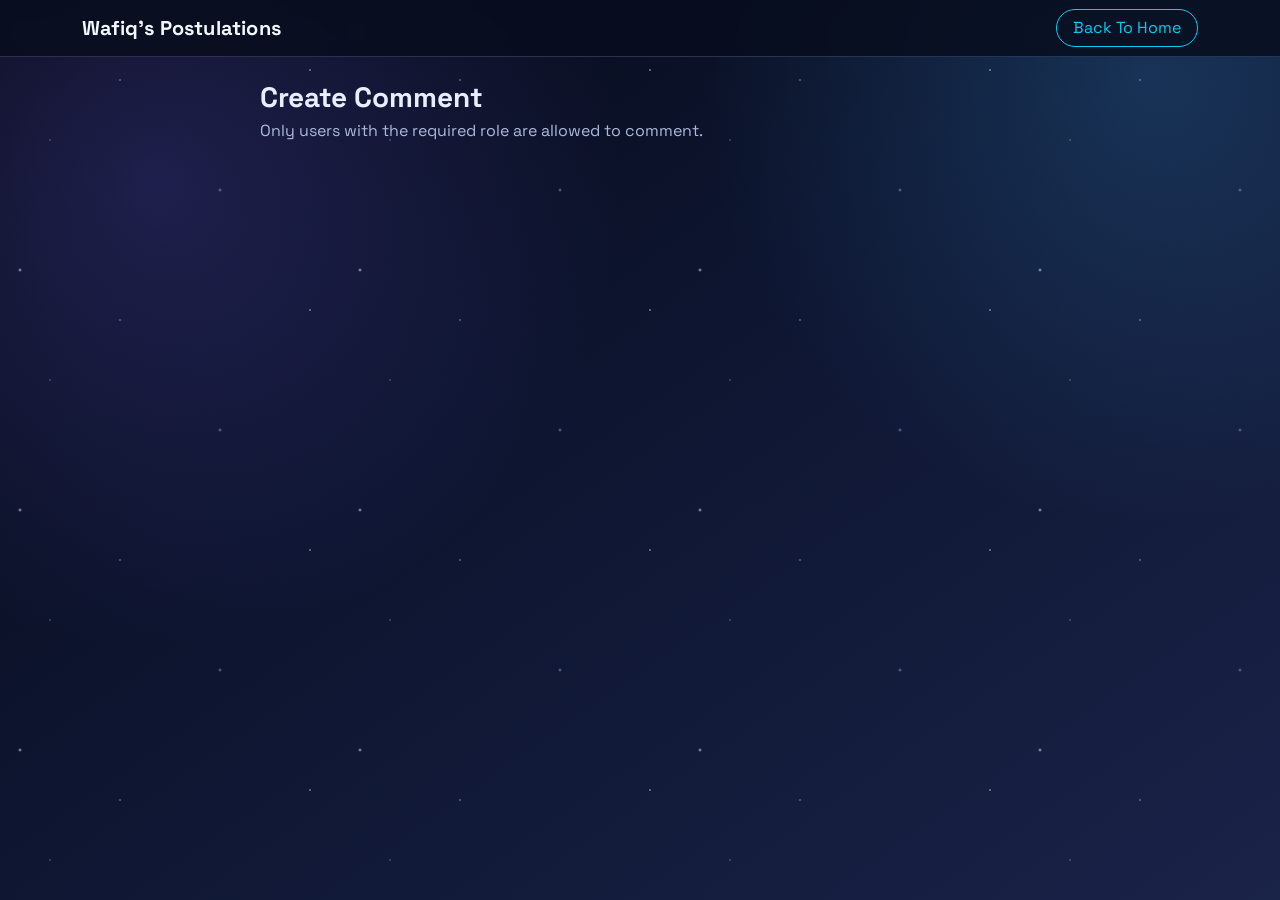
==== create-comment.html @ 69588b05 "Hi" ====
<!DOCTYPE html>
<html lang="en">

<head>
    <meta charset="UTF-8">
    <meta name="viewport" content="width=device-width, initial-scale=1.0">
    <title>Create Comment | Wafiq's Blog</title>
    <link rel="preconnect" href="https://fonts.googleapis.com">
    <link rel="preconnect" href="https://fonts.gstatic.com" crossorigin>
    <link href="https://fonts.googleapis.com/css2?family=Space+Grotesk:wght@400;500;700&display=swap" rel="stylesheet">
    <link href="https://cdn.jsdelivr.net/npm/bootstrap@5.3.3/dist/css/bootstrap.min.css" rel="stylesheet"
        integrity="sha384-QWTKZyjpPEjISv5WaRU9OFeRpok6YctnYmDr5pNlyT2bRjXh0JMhjY6hW+ALEwIH" crossorigin="anonymous">
    <link rel="stylesheet" href="css/styles.css">
</head>

<body>
    <div class="space-stars" aria-hidden="true"></div>

    <nav class="navbar navbar-expand-lg border-bottom sticky-top cosmic-nav">
        <div class="container">
            <a class="navbar-brand fw-bold" href="index.html">Wafiq's Postulations</a>
            <a class="btn btn-outline-info rounded-pill px-3 ms-auto" href="index.html">Back To Home</a>
        </div>
    </nav>

    <main class="container py-4 position-relative">
        <div class="compose-shell">
            <header class="mb-4">
                <h1 class="h3 fw-bold mb-1">Create Comment</h1>
                <p class="feed-subtitle mb-0">Only users with the required role are allowed to comment.</p>
            </header>

            <section class="compose-card p-3 p-md-4 reveal-on-load">
                <form id="create-comment-form" novalidate>
                    <div class="mb-3">
                        <label class="compose-label" for="comment-user-id">User ID</label>
                        <input id="comment-user-id" class="compose-input" type="number" min="1" placeholder="Enter your user ID"
                            required>
                        <small class="feed-subtitle">Temporary auth placeholder until login session wiring is
                            added.</small>
                    </div>

                    <div class="mb-3">
                        <label class="compose-label" for="comment-post-id">Post ID</label>
                        <input id="comment-post-id" class="compose-input" type="number" min="1" placeholder="Enter the post ID"
                            required>
                    </div>

                    <div class="mb-3">
                        <label class="compose-label" for="comment-content">Comment</label>
                        <textarea id="comment-content" class="compose-textarea" maxlength="1000"
                            placeholder="Write your comment here..." required></textarea>
                    </div>

                    <div class="d-flex flex-wrap align-items-center gap-3">
                        <button class="btn btn-info rounded-pill px-4 fw-semibold" type="submit">Post Comment</button>
                        <div id="comment-status" class="compose-status" aria-live="polite"></div>
                    </div>
                </form>
            </section>
        </div>
    </main>

    <script src="https://cdn.jsdelivr.net/npm/bootstrap@5.3.3/dist/js/bootstrap.bundle.min.js"
        integrity="sha384-YvpcrYf0tY3lHB60NNkmXc5s9fDVZLESaAA55NDzOxhy9GkcIdslK1eN7N6jIeHz"
        crossorigin="anonymous"></script>
    <script src="js/create-comment.js"></script>
</body>

</html>
---- css/styles.css ----
:root {
	--cosmic-bg-1: #060913;
	--cosmic-bg-2: #0d1530;
	--cosmic-bg-3: #1a2348;
	--cosmic-panel: rgba(13, 20, 44, 0.72);
	--cosmic-border: rgba(150, 183, 255, 0.22);
	--cosmic-text: #e9eeff;
	--cosmic-muted: #acb9de;
	--cosmic-glow: rgba(111, 220, 255, 0.38);
}

* {
	box-sizing: border-box;
}

body {
	margin: 0;
	min-height: 100vh;
	font-family: "Space Grotesk", "Segoe UI", Tahoma, Geneva, Verdana, sans-serif;
	color: var(--cosmic-text);
	background:
		radial-gradient(circle at 12% 20%, rgba(109, 95, 242, 0.22), transparent 35%),
		radial-gradient(circle at 90% 8%, rgba(67, 183, 255, 0.18), transparent 32%),
		linear-gradient(145deg, var(--cosmic-bg-1) 0%, var(--cosmic-bg-2) 45%, var(--cosmic-bg-3) 100%);
	position: relative;
	overflow-x: hidden;
}

.space-stars {
	position: fixed;
	inset: 0;
	pointer-events: none;
	background-image:
		radial-gradient(2px 2px at 20px 30px, rgba(255, 255, 255, 0.85), transparent),
		radial-gradient(1.5px 1.5px at 120px 80px, rgba(165, 215, 255, 0.8), transparent),
		radial-gradient(1px 1px at 50px 140px, rgba(255, 255, 255, 0.75), transparent),
		radial-gradient(2px 2px at 220px 190px, rgba(142, 180, 255, 0.8), transparent),
		radial-gradient(1.5px 1.5px at 310px 70px, rgba(255, 255, 255, 0.8), transparent);
	background-size: 340px 240px;
	animation: twinkle 8s ease-in-out infinite;
	z-index: 0;
	opacity: 0.8;
}

.cosmic-nav {
	background: rgba(8, 13, 30, 0.85);
	backdrop-filter: blur(8px);
	border-color: var(--cosmic-border) !important;
	position: relative;
	z-index: 2;
}

.navbar-brand {
	color: #f4f8ff;
	letter-spacing: 0.2px;
}

.navbar-brand:hover,
.navbar-brand:focus {
	color: #dbe8ff;
}

.dropdown-menu {
	background: rgba(14, 24, 52, 0.95);
	border: 1px solid var(--cosmic-border);
}

.dropdown-item {
	color: #deebff;
}

.dropdown-item:hover,
.dropdown-item:focus {
	background: rgba(77, 142, 255, 0.2);
	color: #ffffff;
}

.dropdown-divider {
	border-color: var(--cosmic-border);
}

.feed-shell {
	max-width: 760px;
	margin: 0 auto;
	position: relative;
	z-index: 1;
}

.feed-subtitle,
.text-secondary {
	color: var(--cosmic-muted) !important;
}

#feed-status {
	font-size: 0.95rem;
}

.tweet-card {
	border: 1px solid var(--cosmic-border);
	border-radius: 1rem;
	background: var(--cosmic-panel);
	backdrop-filter: blur(4px);
	box-shadow: 0 16px 28px rgba(5, 8, 18, 0.34);
	transition: box-shadow 0.25s ease, transform 0.25s ease, border-color 0.25s ease;
}

.tweet-card:hover {
	box-shadow: 0 16px 36px rgba(17, 29, 68, 0.48);
	transform: translateY(-3px);
	border-color: rgba(123, 208, 255, 0.45);
}

.post-body {
	white-space: pre-wrap;
	line-height: 1.5;
}

.post-actions span {
	transition: color 0.2s ease;
	cursor: default;
}

.post-actions span:hover {
	color: #d7ecff !important;
}

.avatar-dot {
	width: 48px;
	height: 48px;
	border-radius: 50%;
	display: inline-flex;
	align-items: center;
	justify-content: center;
	font-weight: 700;
	background: linear-gradient(145deg, #2f8dff, #62f0ff);
	color: #001220;
	flex-shrink: 0;
	box-shadow: 0 0 0 3px rgba(140, 203, 255, 0.18);
}

.reveal-on-load {
	opacity: 0;
	transform: translateY(12px);
}

.reveal-on-load.is-visible {
	animation: revealUp 0.7s ease forwards;
}

.compose-shell {
	max-width: 760px;
	margin: 0 auto;
	position: relative;
	z-index: 1;
}

.compose-card {
	border: 1px solid var(--cosmic-border);
	border-radius: 1rem;
	background: var(--cosmic-panel);
	backdrop-filter: blur(4px);
	box-shadow: 0 16px 28px rgba(5, 8, 18, 0.34);
}

.compose-label {
	display: block;
	font-weight: 600;
	margin-bottom: 0.5rem;
}

.compose-input,
.compose-textarea {
	width: 100%;
	border: 1px solid var(--cosmic-border);
	background: rgba(7, 13, 30, 0.66);
	color: var(--cosmic-text);
	border-radius: 0.8rem;
	padding: 0.75rem 0.9rem;
	outline: none;
	transition: border-color 0.2s ease, box-shadow 0.2s ease;
}

.compose-input:focus,
.compose-textarea:focus {
	border-color: rgba(123, 208, 255, 0.65);
	box-shadow: 0 0 0 3px rgba(77, 142, 255, 0.2);
}

.compose-textarea {
	min-height: 170px;
	resize: vertical;
}

.compose-status {
	min-height: 1.2rem;
	font-size: 0.95rem;
	color: var(--cosmic-muted);
}

@keyframes twinkle {
	0%,
	100% {
		opacity: 0.62;
	}
	50% {
		opacity: 1;
	}
}

@keyframes revealUp {
	from {
		opacity: 0;
		transform: translateY(12px);
	}
	to {
		opacity: 1;
		transform: translateY(0);
	}
}

@media (max-width: 575px) {
	.navbar-brand {
		font-size: 1rem;
	}

	.tweet-card {
		border-radius: 0.9rem;
	}
}
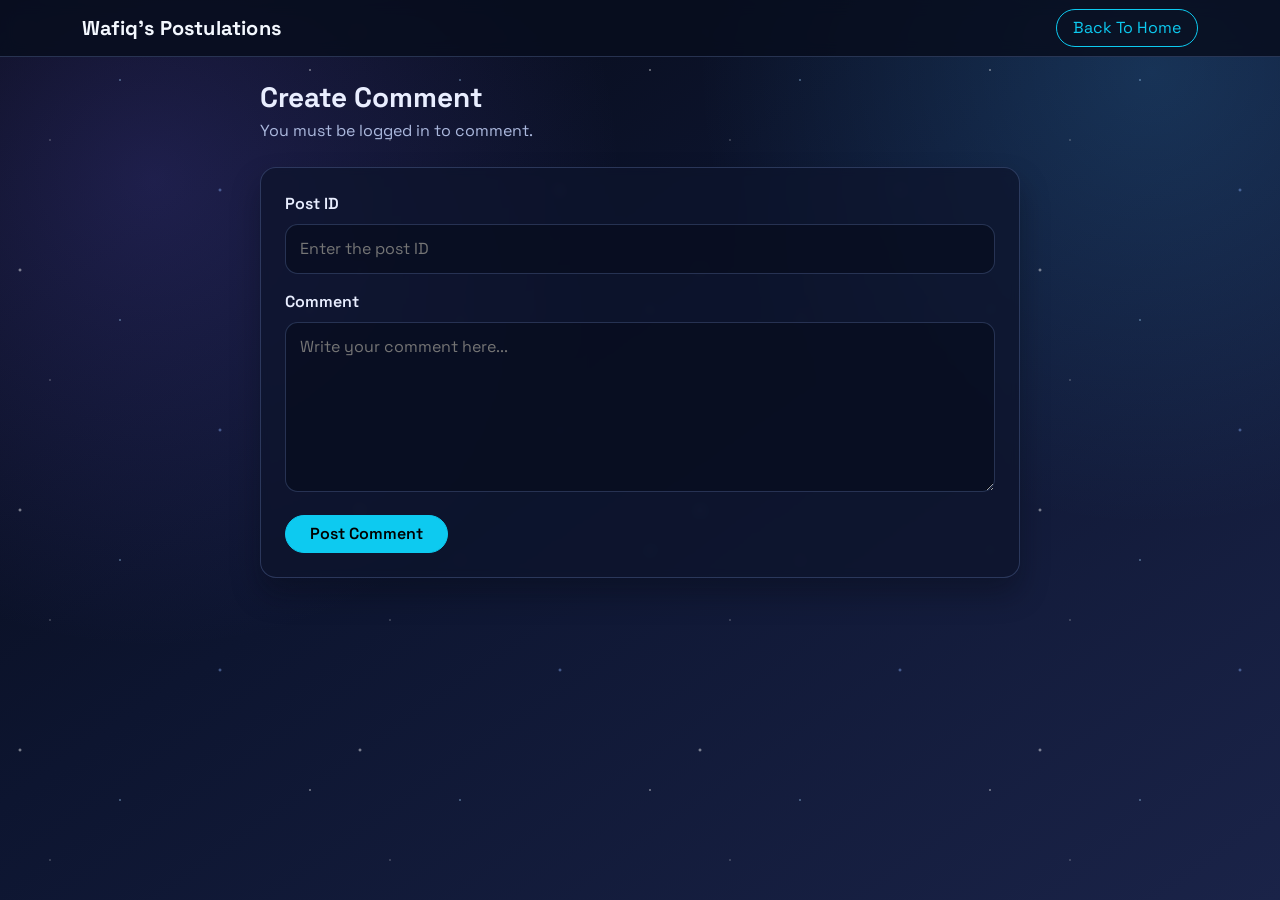
==== commit 9a93ee92: "fix: switched back to username only login because email made no sense. also fixed admin guards like " ====
--- a/create-comment.html
+++ b/create-comment.html
@@ -27,19 +27,11 @@
         <div class="compose-shell">
             <header class="mb-4">
                 <h1 class="h3 fw-bold mb-1">Create Comment</h1>
-                <p class="feed-subtitle mb-0">Only users with the required role are allowed to comment.</p>
+                <p class="feed-subtitle mb-0">You must be logged in to comment.</p>
             </header>
 
             <section class="compose-card p-3 p-md-4 reveal-on-load">
                 <form id="create-comment-form" novalidate>
-                    <div class="mb-3">
-                        <label class="compose-label" for="comment-user-id">User ID</label>
-                        <input id="comment-user-id" class="compose-input" type="number" min="1" placeholder="Enter your user ID"
-                            required>
-                        <small class="feed-subtitle">Temporary auth placeholder until login session wiring is
-                            added.</small>
-                    </div>
-
                     <div class="mb-3">
                         <label class="compose-label" for="comment-post-id">Post ID</label>
                         <input id="comment-post-id" class="compose-input" type="number" min="1" placeholder="Enter the post ID"
--- a/css/styles.css
+++ b/css/styles.css
@@ -197,6 +197,29 @@
 	color: var(--cosmic-muted);
 }
 
+.auth-shell {
+	max-width: 560px;
+	margin: 0 auto;
+	position: relative;
+	z-index: 1;
+}
+
+.auth-card {
+	border: 1px solid var(--cosmic-border);
+	border-radius: 1rem;
+	background: var(--cosmic-panel);
+	backdrop-filter: blur(4px);
+	box-shadow: 0 16px 28px rgba(5, 8, 18, 0.34);
+}
+
+.status-error {
+	color: #ff8a8a;
+}
+
+.status-success {
+	color: #7ef1c0;
+}
+
 @keyframes twinkle {
 	0%,
 	100% {
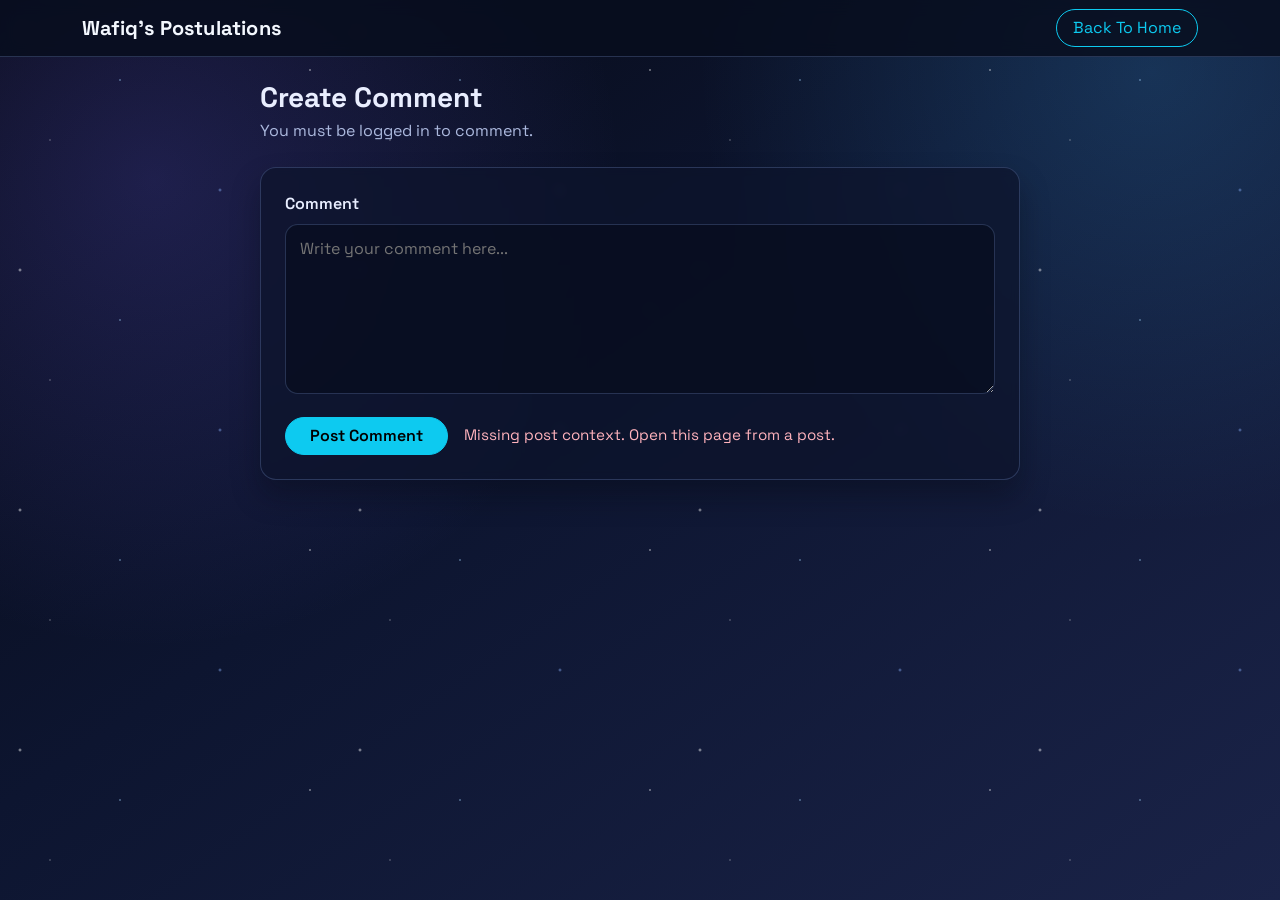
==== commit 6a402b7f: "Merge fixed" ====
--- a/create-comment.html
+++ b/create-comment.html
@@ -33,12 +33,6 @@
             <section class="compose-card p-3 p-md-4 reveal-on-load">
                 <form id="create-comment-form" novalidate>
                     <div class="mb-3">
-                        <label class="compose-label" for="comment-post-id">Post ID</label>
-                        <input id="comment-post-id" class="compose-input" type="number" min="1" placeholder="Enter the post ID"
-                            required>
-                    </div>
-
-                    <div class="mb-3">
                         <label class="compose-label" for="comment-content">Comment</label>
                         <textarea id="comment-content" class="compose-textarea" maxlength="1000"
                             placeholder="Write your comment here..." required></textarea>
--- a/css/styles.css
+++ b/css/styles.css
@@ -110,6 +110,10 @@
 	border-color: rgba(123, 208, 255, 0.45);
 }
 
+.open-post-card {
+	cursor: pointer;
+}
+
 .post-body {
 	white-space: pre-wrap;
 	line-height: 1.5;
@@ -122,6 +126,32 @@
 
 .post-actions span:hover {
 	color: #d7ecff !important;
+}
+
+.vote-chip {
+	appearance: none;
+	background: transparent;
+	color: var(--cosmic-muted);
+	border: 1px solid transparent;
+	border-radius: 999px;
+	padding: 0.1rem 0.5rem;
+	font-size: 0.82rem;
+	line-height: 1.3;
+	transition: color 0.2s ease, border-color 0.2s ease;
+}
+
+.vote-chip:hover {
+	color: #d7ecff;
+}
+
+.vote-chip.is-active.vote-like {
+	border-color: #37b24d;
+	color: #a9f3b5;
+}
+
+.vote-chip.is-active.vote-dislike {
+	border-color: #fa5252;
+	color: #ffb3b3;
 }
 
 .avatar-dot {
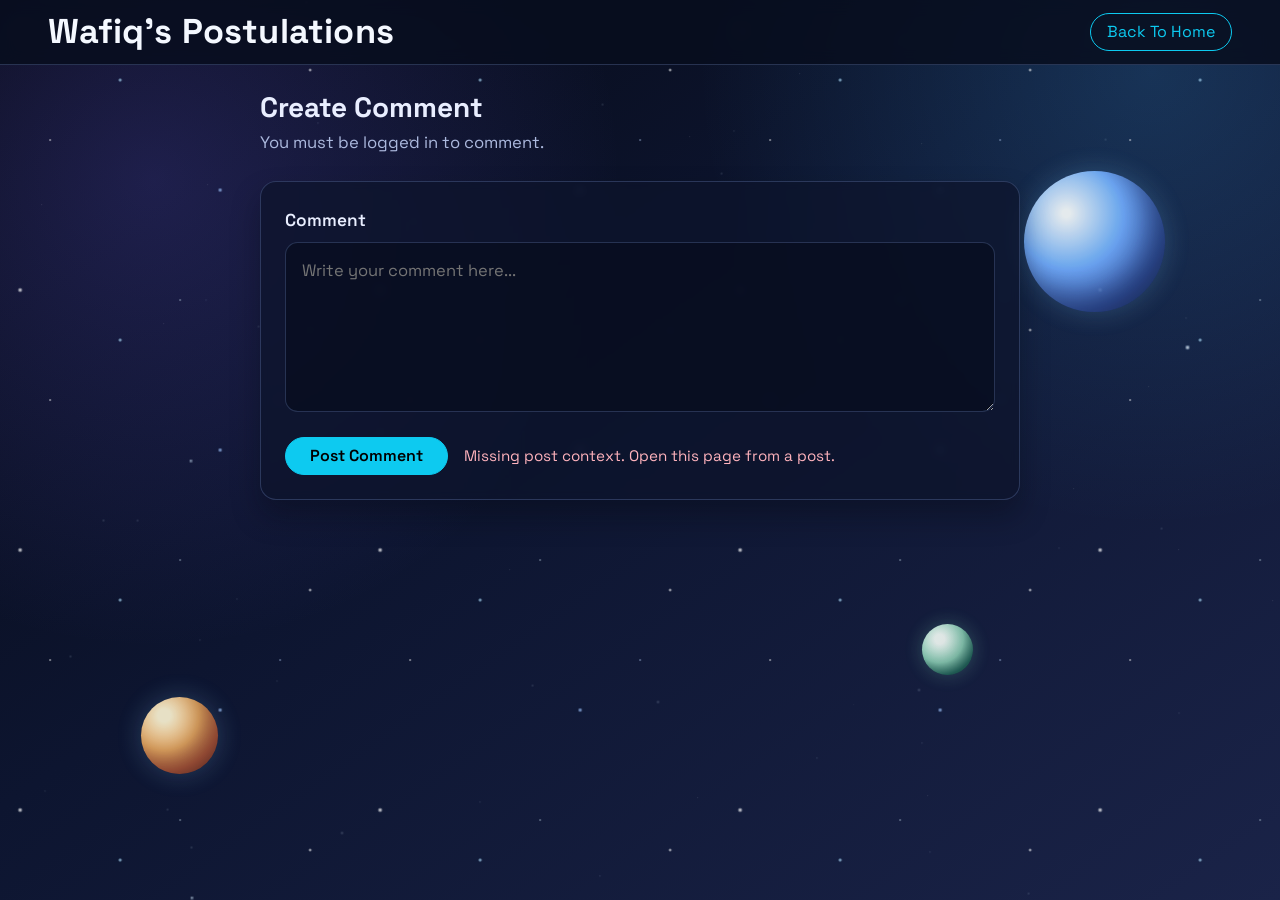
==== commit 350a7f5d: "Updated stylistic features" ====
--- a/create-comment.html
+++ b/create-comment.html
@@ -15,9 +15,15 @@
 
 <body>
     <div class="space-stars" aria-hidden="true"></div>
+    <div class="space-sparkles" aria-hidden="true"></div>
+    <div class="space-orbits" aria-hidden="true">
+        <span class="planet planet-primary"></span>
+        <span class="planet planet-secondary"></span>
+        <span class="planet planet-tertiary"></span>
+    </div>
 
     <nav class="navbar navbar-expand-lg border-bottom sticky-top cosmic-nav">
-        <div class="container">
+        <div class="container-fluid px-4 px-lg-5">
             <a class="navbar-brand fw-bold" href="index.html">Wafiq's Postulations</a>
             <a class="btn btn-outline-info rounded-pill px-3 ms-auto" href="index.html">Back To Home</a>
         </div>
@@ -50,6 +56,7 @@
     <script src="https://cdn.jsdelivr.net/npm/bootstrap@5.3.3/dist/js/bootstrap.bundle.min.js"
         integrity="sha384-YvpcrYf0tY3lHB60NNkmXc5s9fDVZLESaAA55NDzOxhy9GkcIdslK1eN7N6jIeHz"
         crossorigin="anonymous"></script>
+    <script src="js/cosmos.js"></script>
     <script src="js/create-comment.js"></script>
 </body>
 
--- a/css/styles.css
+++ b/css/styles.css
@@ -17,6 +17,8 @@
 	margin: 0;
 	min-height: 100vh;
 	font-family: "Space Grotesk", "Segoe UI", Tahoma, Geneva, Verdana, sans-serif;
+	font-size: 1.08rem;
+	line-height: 1.65;
 	color: var(--cosmic-text);
 	background:
 		radial-gradient(circle at 12% 20%, rgba(109, 95, 242, 0.22), transparent 35%),
@@ -26,20 +28,170 @@
 	overflow-x: hidden;
 }
 
+h1,
+h2,
+h3,
+h4,
+h5,
+h6,
+.h1,
+.h2,
+.h3,
+.h4,
+.h5,
+.h6 {
+	line-height: 1.3;
+}
+
+h1,
+.h1 {
+	font-size: clamp(2rem, 4vw, 2.8rem);
+}
+
+h2,
+.h2 {
+	font-size: clamp(1.6rem, 3vw, 2.1rem);
+}
+
+h3,
+.h3 {
+	font-size: clamp(1.35rem, 2.5vw, 1.75rem);
+}
+
 .space-stars {
 	position: fixed;
 	inset: 0;
 	pointer-events: none;
 	background-image:
-		radial-gradient(2px 2px at 20px 30px, rgba(255, 255, 255, 0.85), transparent),
-		radial-gradient(1.5px 1.5px at 120px 80px, rgba(165, 215, 255, 0.8), transparent),
-		radial-gradient(1px 1px at 50px 140px, rgba(255, 255, 255, 0.75), transparent),
-		radial-gradient(2px 2px at 220px 190px, rgba(142, 180, 255, 0.8), transparent),
-		radial-gradient(1.5px 1.5px at 310px 70px, rgba(255, 255, 255, 0.8), transparent);
-	background-size: 340px 240px;
+		radial-gradient(2.7px 2.7px at 20px 30px, rgba(255, 255, 255, 0.96), transparent),
+		radial-gradient(2.2px 2.2px at 120px 80px, rgba(177, 226, 255, 0.94), transparent),
+		radial-gradient(1.5px 1.5px at 50px 140px, rgba(255, 255, 255, 0.85), transparent),
+		radial-gradient(2.5px 2.5px at 220px 190px, rgba(159, 198, 255, 0.92), transparent),
+		radial-gradient(1.9px 1.9px at 310px 70px, rgba(255, 255, 255, 0.9), transparent),
+		radial-gradient(1.2px 1.2px at 180px 40px, rgba(220, 242, 255, 0.8), transparent),
+		radial-gradient(1.4px 1.4px at 280px 140px, rgba(193, 218, 255, 0.75), transparent);
+	background-size: 360px 260px;
 	animation: twinkle 8s ease-in-out infinite;
 	z-index: 0;
-	opacity: 0.8;
+	opacity: 0.96;
+	will-change: transform, opacity, filter;
+}
+
+.space-orbits {
+	position: fixed;
+	inset: 0;
+	pointer-events: none;
+	z-index: 0;
+	overflow: hidden;
+	will-change: transform;
+}
+
+.space-sparkles {
+	position: fixed;
+	inset: 0;
+	pointer-events: none;
+	z-index: 0;
+	overflow: hidden;
+	will-change: transform;
+}
+
+.sparkle-star {
+	position: absolute;
+	border-radius: 50%;
+	background: radial-gradient(circle, rgba(255, 255, 255, 0.98) 0%, rgba(188, 225, 255, 0.5) 65%, rgba(188, 225, 255, 0) 100%);
+	opacity: 0.22;
+	transform: scale(0.75);
+	animation-name: sparklePulse;
+	animation-duration: var(--sparkle-duration, 3.4s);
+	animation-delay: var(--sparkle-delay, 0s);
+	animation-timing-function: ease-in-out;
+	animation-iteration-count: infinite;
+	filter: drop-shadow(0 0 4px rgba(192, 230, 255, 0.22));
+	will-change: opacity, transform;
+}
+
+.sparkle-star.is-flare {
+	opacity: 1;
+	transform: scale(1.35);
+	filter: drop-shadow(0 0 11px rgba(214, 238, 255, 0.78));
+	transition: transform 0.26s ease, opacity 0.26s ease, filter 0.26s ease;
+}
+
+.planet {
+	position: absolute;
+	border-radius: 50%;
+	box-shadow: inset -16px -18px 24px rgba(0, 0, 0, 0.28), 0 0 28px rgba(138, 204, 255, 0.26);
+	opacity: 0.9;
+}
+
+.planet-primary {
+	width: clamp(120px, 11vw, 180px);
+	height: clamp(120px, 11vw, 180px);
+	right: clamp(4%, 9vw, 13%);
+	top: clamp(16%, 19vh, 24%);
+	background: radial-gradient(circle at 30% 30%, #fbffff 3%, #82b8ff 37%, #3b5aa8 72%, #1f2c58 100%);
+	filter: saturate(1.15);
+	animation: planetFloat 15s ease-in-out infinite;
+}
+
+.planet-secondary {
+	width: clamp(64px, 6vw, 94px);
+	height: clamp(64px, 6vw, 94px);
+	left: clamp(6%, 11vw, 15%);
+	bottom: clamp(11%, 14vh, 18%);
+	background: radial-gradient(circle at 30% 24%, #fff7d6 8%, #ffb869 44%, #d66a45 70%, #6f2c26 100%);
+	animation: planetFloat 12s ease-in-out infinite reverse;
+}
+
+.planet-tertiary {
+	width: clamp(44px, 4vw, 66px);
+	height: clamp(44px, 4vw, 66px);
+	right: clamp(18%, 24vw, 30%);
+	bottom: clamp(22%, 25vh, 32%);
+	background: radial-gradient(circle at 35% 30%, #f7fff9 10%, #9de9cb 48%, #2c7f6f 74%, #14473e 100%);
+	box-shadow: inset -10px -12px 20px rgba(0, 0, 0, 0.24), 0 0 20px rgba(140, 234, 196, 0.28);
+	animation: planetFloat 9.5s ease-in-out infinite;
+}
+
+.galaxy-core {
+	position: absolute;
+	width: clamp(160px, 15vw, 250px);
+	height: clamp(80px, 8vw, 130px);
+	left: clamp(46%, 56vw, 66%);
+	bottom: clamp(9%, 10vh, 16%);
+	border-radius: 100%;
+	transform: rotate(-16deg);
+	background:
+		radial-gradient(ellipse at center, rgba(244, 247, 255, 0.82) 0%, rgba(142, 170, 255, 0.46) 35%, rgba(93, 120, 198, 0.16) 62%, rgba(46, 66, 128, 0) 100%);
+	filter: blur(0.2px);
+	animation: galaxyPulse 10s ease-in-out infinite;
+	display: none;
+}
+
+.orbit-ring {
+	position: absolute;
+	border: 1px solid rgba(183, 217, 255, 0.28);
+	border-radius: 50%;
+	transform: rotate(-20deg);
+	filter: drop-shadow(0 0 10px rgba(166, 213, 255, 0.18));
+}
+
+.orbit-ring.one {
+	width: clamp(230px, 19vw, 310px);
+	height: clamp(95px, 8vw, 140px);
+	left: clamp(44%, 53vw, 62%);
+	bottom: clamp(7%, 8vh, 14%);
+	animation: slowOrbit 20s linear infinite;
+	display: none;
+}
+
+.orbit-ring.two {
+	width: clamp(160px, 14vw, 240px);
+	height: clamp(72px, 6vw, 112px);
+	left: clamp(48%, 58vw, 67%);
+	bottom: clamp(10%, 10vh, 17%);
+	animation: slowOrbit 14s linear infinite reverse;
+	display: none;
 }
 
 .cosmic-nav {
@@ -48,11 +200,20 @@
 	border-color: var(--cosmic-border) !important;
 	position: relative;
 	z-index: 2;
+	padding-top: 0.5rem;
+	padding-bottom: 0.5rem;
+}
+
+.cosmic-nav .container,
+.cosmic-nav .container-fluid {
+	max-width: none;
 }
 
 .navbar-brand {
 	color: #f4f8ff;
 	letter-spacing: 0.2px;
+	font-size: clamp(1.45rem, 2.8vw, 2.15rem);
+	line-height: 1.1;
 }
 
 .navbar-brand:hover,
@@ -80,15 +241,17 @@
 }
 
 .feed-shell {
-	max-width: 760px;
+	max-width: 980px;
 	margin: 0 auto;
 	position: relative;
 	z-index: 1;
+	will-change: transform;
 }
 
 .feed-subtitle,
 .text-secondary {
 	color: var(--cosmic-muted) !important;
+	font-size: 1.04rem;
 }
 
 #feed-status {
@@ -112,11 +275,26 @@
 
 .open-post-card {
 	cursor: pointer;
+	min-height: 0;
+}
+
+.open-post-card strong,
+.open-post-card .open-post-link {
+	font-size: 1.16rem;
+}
+
+.open-post-card .text-secondary {
+	font-size: 1.08rem;
 }
 
 .post-body {
 	white-space: pre-wrap;
-	line-height: 1.5;
+	line-height: 1.7;
+	font-size: 1.08rem;
+}
+
+.open-post-card .post-body {
+	font-size: 1.16rem;
 }
 
 .post-actions span {
@@ -135,9 +313,14 @@
 	border: 1px solid transparent;
 	border-radius: 999px;
 	padding: 0.1rem 0.5rem;
-	font-size: 0.82rem;
+	font-size: 0.92rem;
 	line-height: 1.3;
 	transition: color 0.2s ease, border-color 0.2s ease;
+}
+
+.open-post-card .post-actions {
+	font-size: 1rem !important;
+	line-height: 1.45;
 }
 
 .vote-chip:hover {
@@ -205,7 +388,8 @@
 	background: rgba(7, 13, 30, 0.66);
 	color: var(--cosmic-text);
 	border-radius: 0.8rem;
-	padding: 0.75rem 0.9rem;
+	padding: 0.86rem 1rem;
+	font-size: 1.03rem;
 	outline: none;
 	transition: border-color 0.2s ease, box-shadow 0.2s ease;
 }
@@ -271,12 +455,81 @@
 	}
 }
 
+@keyframes sparklePulse {
+	0%,
+	100% {
+		opacity: 0.12;
+		transform: scale(0.68);
+	}
+	42% {
+		opacity: 0.9;
+		transform: scale(1.06);
+	}
+	68% {
+		opacity: 0.32;
+		transform: scale(0.82);
+	}
+}
+
+@keyframes planetFloat {
+	0%,
+	100% {
+		transform: translateY(0);
+	}
+	50% {
+		transform: translateY(-10px);
+	}
+}
+
+@keyframes galaxyPulse {
+	0%,
+	100% {
+		opacity: 0.78;
+	}
+	50% {
+		opacity: 1;
+	}
+}
+
+@keyframes slowOrbit {
+	from {
+		transform: rotate(-20deg) scale(1);
+	}
+	to {
+		transform: rotate(340deg) scale(1);
+	}
+}
+
 @media (max-width: 575px) {
 	.navbar-brand {
-		font-size: 1rem;
+		font-size: 1.22rem;
 	}
 
 	.tweet-card {
 		border-radius: 0.9rem;
 	}
-}
+
+	.open-post-card {
+		min-height: 190px;
+	}
+
+	.planet-primary {
+		right: -24px;
+		top: 12%;
+	}
+
+	.planet-secondary {
+		left: -16px;
+		bottom: 20%;
+	}
+
+	.planet-tertiary {
+		right: 20%;
+		bottom: 30%;
+	}
+
+	.galaxy-core,
+	.orbit-ring {
+		opacity: 0.8;
+	}
+}
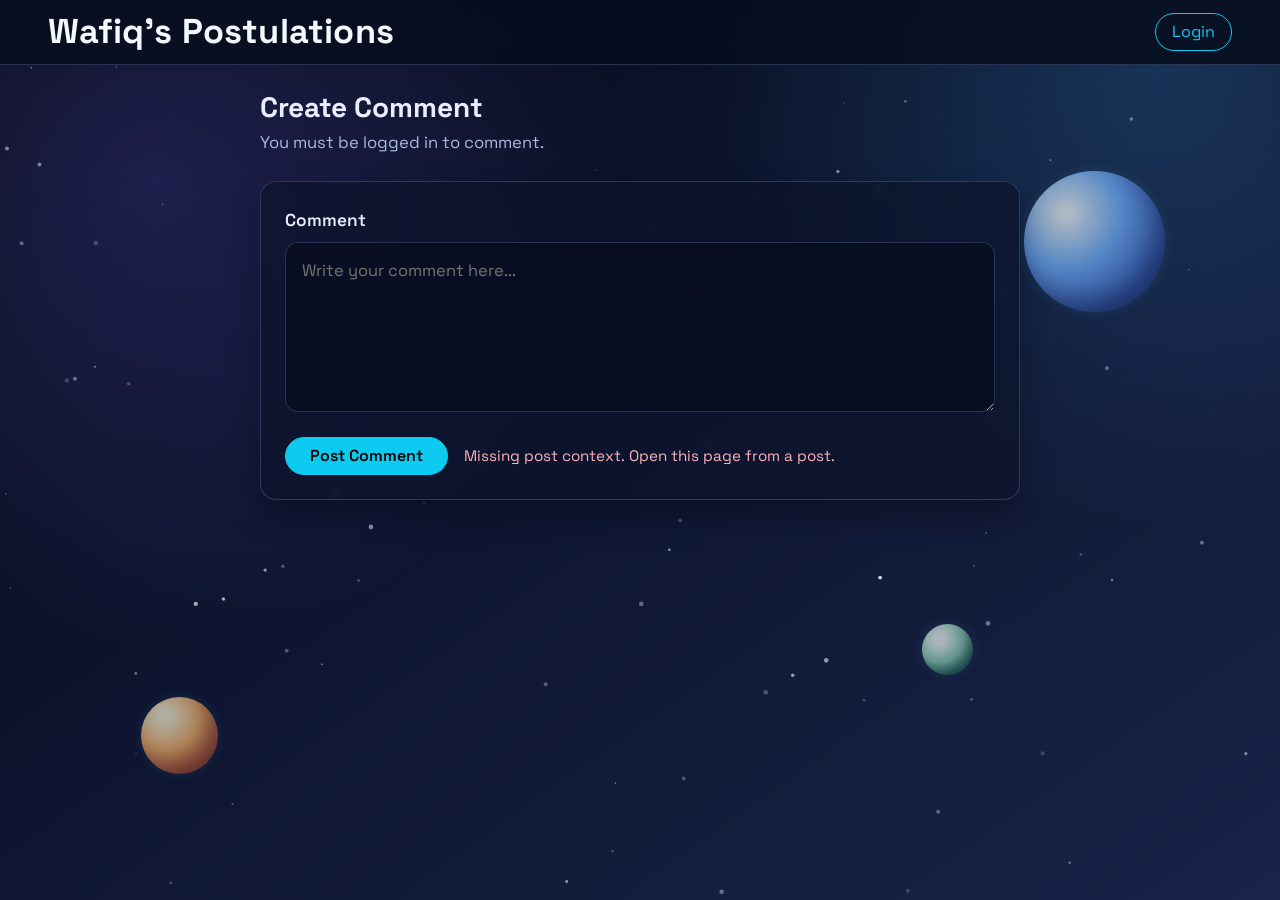
==== commit 2e97e92e: "added settings and profile page, and fixed up user accounts links on the posts page" ====
--- a/create-comment.html
+++ b/create-comment.html
@@ -1,63 +1,107 @@
-<!DOCTYPE html>
+<!doctype html>
 <html lang="en">
+  <head>
+    <meta charset="UTF-8" />
+    <meta name="viewport" content="width=device-width, initial-scale=1.0" />
+    <title>Create Comment | Wafiq's Blog</title>
+    <link rel="preconnect" href="https://fonts.googleapis.com" />
+    <link rel="preconnect" href="https://fonts.gstatic.com" crossorigin />
+    <link
+      href="https://fonts.googleapis.com/css2?family=Space+Grotesk:wght@400;500;700&display=swap"
+      rel="stylesheet"
+    />
+    <link
+      href="https://cdn.jsdelivr.net/npm/bootstrap@5.3.3/dist/css/bootstrap.min.css"
+      rel="stylesheet"
+      integrity="sha384-QWTKZyjpPEjISv5WaRU9OFeRpok6YctnYmDr5pNlyT2bRjXh0JMhjY6hW+ALEwIH"
+      crossorigin="anonymous"
+    />
+    <link rel="stylesheet" href="css/styles.css" />
+  </head>
 
-<head>
-    <meta charset="UTF-8">
-    <meta name="viewport" content="width=device-width, initial-scale=1.0">
-    <title>Create Comment | Wafiq's Blog</title>
-    <link rel="preconnect" href="https://fonts.googleapis.com">
-    <link rel="preconnect" href="https://fonts.gstatic.com" crossorigin>
-    <link href="https://fonts.googleapis.com/css2?family=Space+Grotesk:wght@400;500;700&display=swap" rel="stylesheet">
-    <link href="https://cdn.jsdelivr.net/npm/bootstrap@5.3.3/dist/css/bootstrap.min.css" rel="stylesheet"
-        integrity="sha384-QWTKZyjpPEjISv5WaRU9OFeRpok6YctnYmDr5pNlyT2bRjXh0JMhjY6hW+ALEwIH" crossorigin="anonymous">
-    <link rel="stylesheet" href="css/styles.css">
-</head>
-
-<body>
+  <body>
     <div class="space-stars" aria-hidden="true"></div>
     <div class="space-sparkles" aria-hidden="true"></div>
     <div class="space-orbits" aria-hidden="true">
-        <span class="planet planet-primary"></span>
-        <span class="planet planet-secondary"></span>
-        <span class="planet planet-tertiary"></span>
+      <span class="planet planet-primary"></span>
+      <span class="planet planet-secondary"></span>
+      <span class="planet planet-tertiary"></span>
     </div>
 
     <nav class="navbar navbar-expand-lg border-bottom sticky-top cosmic-nav">
-        <div class="container-fluid px-4 px-lg-5">
-            <a class="navbar-brand fw-bold" href="index.html">Wafiq's Postulations</a>
-            <a class="btn btn-outline-info rounded-pill px-3 ms-auto" href="index.html">Back To Home</a>
+      <div class="container-fluid px-4 px-lg-5">
+        <a class="navbar-brand fw-bold" href="index.html">Wafiq's Postulations</a>
+
+        <div class="ms-auto d-flex align-items-center gap-2">
+          <a id="login-link-wrapper" href="login.php" class="d-none">
+            <button id="login-link-button" class="btn btn-outline-info rounded-pill px-3" type="button">Login</button>
+          </a>
+
+          <div id="account-dropdown" class="dropdown d-none">
+            <button id="account-menu-button" class="btn btn-outline-info dropdown-toggle rounded-pill px-3" type="button"
+              data-bs-toggle="dropdown" aria-expanded="false">
+              Account
+            </button>
+            <ul class="dropdown-menu dropdown-menu-end shadow-sm">
+              <li><a id="my-profile-link" class="dropdown-item d-none" href="#">My Profile</a></li>
+              <li><a class="dropdown-item" href="settings.html">Settings</a></li>
+              <li>
+                <hr class="dropdown-divider" />
+              </li>
+              <li>
+                <a id="logout-link" class="dropdown-item text-danger fw-semibold" href="#">LOGOUT</a>
+              </li>
+            </ul>
+          </div>
         </div>
+      </div>
     </nav>
 
     <main class="container py-4 position-relative">
-        <div class="compose-shell">
-            <header class="mb-4">
-                <h1 class="h3 fw-bold mb-1">Create Comment</h1>
-                <p class="feed-subtitle mb-0">You must be logged in to comment.</p>
-            </header>
+      <div class="compose-shell">
+        <header class="mb-4">
+          <h1 class="h3 fw-bold mb-1">Create Comment</h1>
+          <p class="feed-subtitle mb-0">You must be logged in to comment.</p>
+        </header>
 
-            <section class="compose-card p-3 p-md-4 reveal-on-load">
-                <form id="create-comment-form" novalidate>
-                    <div class="mb-3">
-                        <label class="compose-label" for="comment-content">Comment</label>
-                        <textarea id="comment-content" class="compose-textarea" maxlength="1000"
-                            placeholder="Write your comment here..." required></textarea>
-                    </div>
+        <section class="compose-card p-3 p-md-4 reveal-on-load">
+          <form id="create-comment-form" novalidate>
+            <div class="mb-3">
+              <label class="compose-label" for="comment-content">Comment</label>
+              <textarea
+                id="comment-content"
+                class="compose-textarea"
+                maxlength="1000"
+                placeholder="Write your comment here..."
+                required
+              ></textarea>
+            </div>
 
-                    <div class="d-flex flex-wrap align-items-center gap-3">
-                        <button class="btn btn-info rounded-pill px-4 fw-semibold" type="submit">Post Comment</button>
-                        <div id="comment-status" class="compose-status" aria-live="polite"></div>
-                    </div>
-                </form>
-            </section>
-        </div>
+            <div class="d-flex flex-wrap align-items-center gap-3">
+              <button
+                class="btn btn-info rounded-pill px-4 fw-semibold"
+                type="submit"
+              >
+                Post Comment
+              </button>
+              <div
+                id="comment-status"
+                class="compose-status"
+                aria-live="polite"
+              ></div>
+            </div>
+          </form>
+        </section>
+      </div>
     </main>
 
-    <script src="https://cdn.jsdelivr.net/npm/bootstrap@5.3.3/dist/js/bootstrap.bundle.min.js"
-        integrity="sha384-YvpcrYf0tY3lHB60NNkmXc5s9fDVZLESaAA55NDzOxhy9GkcIdslK1eN7N6jIeHz"
-        crossorigin="anonymous"></script>
+    <script
+      src="https://cdn.jsdelivr.net/npm/bootstrap@5.3.3/dist/js/bootstrap.bundle.min.js"
+      integrity="sha384-YvpcrYf0tY3lHB60NNkmXc5s9fDVZLESaAA55NDzOxhy9GkcIdslK1eN7N6jIeHz"
+      crossorigin="anonymous"
+    ></script>
     <script src="js/cosmos.js"></script>
+    <script src="js/auth-ui.js"></script>
     <script src="js/create-comment.js"></script>
-</body>
-
-</html>+  </body>
+</html>
--- a/css/styles.css
+++ b/css/styles.css
@@ -1,31 +1,69 @@
 :root {
-	--cosmic-bg-1: #060913;
-	--cosmic-bg-2: #0d1530;
-	--cosmic-bg-3: #1a2348;
-	--cosmic-panel: rgba(13, 20, 44, 0.72);
-	--cosmic-border: rgba(150, 183, 255, 0.22);
-	--cosmic-text: #e9eeff;
-	--cosmic-muted: #acb9de;
-	--cosmic-glow: rgba(111, 220, 255, 0.38);
+  --cosmic-bg-1: #060913;
+  --cosmic-bg-2: #0d1530;
+  --cosmic-bg-3: #1a2348;
+  --cosmic-panel: rgba(13, 20, 44, 0.72);
+  --cosmic-border: rgba(150, 183, 255, 0.22);
+  --cosmic-text: #e9eeff;
+  --cosmic-muted: #acb9de;
+  --cosmic-glow: rgba(111, 220, 255, 0.38);
 }
 
 * {
-	box-sizing: border-box;
+  box-sizing: border-box;
 }
 
 body {
-	margin: 0;
-	min-height: 100vh;
-	font-family: "Space Grotesk", "Segoe UI", Tahoma, Geneva, Verdana, sans-serif;
-	font-size: 1.08rem;
-	line-height: 1.65;
-	color: var(--cosmic-text);
-	background:
-		radial-gradient(circle at 12% 20%, rgba(109, 95, 242, 0.22), transparent 35%),
-		radial-gradient(circle at 90% 8%, rgba(67, 183, 255, 0.18), transparent 32%),
-		linear-gradient(145deg, var(--cosmic-bg-1) 0%, var(--cosmic-bg-2) 45%, var(--cosmic-bg-3) 100%);
-	position: relative;
-	overflow-x: hidden;
+  margin: 0;
+  min-height: 100vh;
+  font-family: "Space Grotesk", "Segoe UI", Tahoma, Geneva, Verdana, sans-serif;
+  font-size: 1.08rem;
+  line-height: 1.65;
+  color: var(--cosmic-text);
+  background:
+    radial-gradient(
+      circle at 12% 20%,
+      rgba(109, 95, 242, 0.22),
+      transparent 35%
+    ),
+    radial-gradient(
+      circle at 90% 8%,
+      rgba(67, 183, 255, 0.18),
+      transparent 32%
+    ),
+    linear-gradient(
+      145deg,
+      var(--cosmic-bg-1) 0%,
+      var(--cosmic-bg-2) 45%,
+      var(--cosmic-bg-3) 100%
+    );
+  position: relative;
+  overflow-x: hidden;
+}
+
+.cosmos-canvas {
+  position: fixed;
+  inset: 0;
+  pointer-events: none;
+  z-index: 0;
+  opacity: 0.95;
+}
+
+body.cosmos-canvas-active .space-stars,
+body.cosmos-canvas-active .space-sparkles {
+  display: none !important;
+}
+
+body.cosmos-canvas-active .space-orbits {
+  display: block;
+  opacity: 0.75;
+}
+
+body.cosmos-canvas-active .planet {
+  animation: none;
+  box-shadow:
+    inset -10px -12px 18px rgba(0, 0, 0, 0.22),
+    0 0 14px rgba(138, 204, 255, 0.16);
 }
 
 h1,
@@ -40,496 +78,620 @@
 .h4,
 .h5,
 .h6 {
-	line-height: 1.3;
+  line-height: 1.3;
 }
 
 h1,
 .h1 {
-	font-size: clamp(2rem, 4vw, 2.8rem);
+  font-size: clamp(2rem, 4vw, 2.8rem);
 }
 
 h2,
 .h2 {
-	font-size: clamp(1.6rem, 3vw, 2.1rem);
+  font-size: clamp(1.6rem, 3vw, 2.1rem);
 }
 
 h3,
 .h3 {
-	font-size: clamp(1.35rem, 2.5vw, 1.75rem);
+  font-size: clamp(1.35rem, 2.5vw, 1.75rem);
 }
 
 .space-stars {
-	position: fixed;
-	inset: 0;
-	pointer-events: none;
-	background-image:
-		radial-gradient(2.7px 2.7px at 20px 30px, rgba(255, 255, 255, 0.96), transparent),
-		radial-gradient(2.2px 2.2px at 120px 80px, rgba(177, 226, 255, 0.94), transparent),
-		radial-gradient(1.5px 1.5px at 50px 140px, rgba(255, 255, 255, 0.85), transparent),
-		radial-gradient(2.5px 2.5px at 220px 190px, rgba(159, 198, 255, 0.92), transparent),
-		radial-gradient(1.9px 1.9px at 310px 70px, rgba(255, 255, 255, 0.9), transparent),
-		radial-gradient(1.2px 1.2px at 180px 40px, rgba(220, 242, 255, 0.8), transparent),
-		radial-gradient(1.4px 1.4px at 280px 140px, rgba(193, 218, 255, 0.75), transparent);
-	background-size: 360px 260px;
-	animation: twinkle 8s ease-in-out infinite;
-	z-index: 0;
-	opacity: 0.96;
-	will-change: transform, opacity, filter;
+  position: fixed;
+  inset: 0;
+  pointer-events: none;
+  background-image:
+    radial-gradient(
+      2.7px 2.7px at 20px 30px,
+      rgba(255, 255, 255, 0.96),
+      transparent
+    ),
+    radial-gradient(
+      2.2px 2.2px at 120px 80px,
+      rgba(177, 226, 255, 0.94),
+      transparent
+    ),
+    radial-gradient(
+      1.5px 1.5px at 50px 140px,
+      rgba(255, 255, 255, 0.85),
+      transparent
+    ),
+    radial-gradient(
+      2.5px 2.5px at 220px 190px,
+      rgba(159, 198, 255, 0.92),
+      transparent
+    ),
+    radial-gradient(
+      1.9px 1.9px at 310px 70px,
+      rgba(255, 255, 255, 0.9),
+      transparent
+    ),
+    radial-gradient(
+      1.2px 1.2px at 180px 40px,
+      rgba(220, 242, 255, 0.8),
+      transparent
+    ),
+    radial-gradient(
+      1.4px 1.4px at 280px 140px,
+      rgba(193, 218, 255, 0.75),
+      transparent
+    );
+  background-size: 360px 260px;
+  animation: twinkle 8s ease-in-out infinite;
+  z-index: 0;
+  opacity: 0.96;
+  will-change: transform, opacity, filter;
 }
 
 .space-orbits {
-	position: fixed;
-	inset: 0;
-	pointer-events: none;
-	z-index: 0;
-	overflow: hidden;
-	will-change: transform;
+  position: fixed;
+  inset: 0;
+  pointer-events: none;
+  z-index: 0;
+  overflow: hidden;
+  will-change: transform;
 }
 
 .space-sparkles {
-	position: fixed;
-	inset: 0;
-	pointer-events: none;
-	z-index: 0;
-	overflow: hidden;
-	will-change: transform;
+  position: fixed;
+  inset: 0;
+  pointer-events: none;
+  z-index: 0;
+  overflow: hidden;
+  will-change: transform;
 }
 
 .sparkle-star {
-	position: absolute;
-	border-radius: 50%;
-	background: radial-gradient(circle, rgba(255, 255, 255, 0.98) 0%, rgba(188, 225, 255, 0.5) 65%, rgba(188, 225, 255, 0) 100%);
-	opacity: 0.22;
-	transform: scale(0.75);
-	animation-name: sparklePulse;
-	animation-duration: var(--sparkle-duration, 3.4s);
-	animation-delay: var(--sparkle-delay, 0s);
-	animation-timing-function: ease-in-out;
-	animation-iteration-count: infinite;
-	filter: drop-shadow(0 0 4px rgba(192, 230, 255, 0.22));
-	will-change: opacity, transform;
+  position: absolute;
+  border-radius: 50%;
+  background: radial-gradient(
+    circle,
+    rgba(255, 255, 255, 0.98) 0%,
+    rgba(188, 225, 255, 0.5) 65%,
+    rgba(188, 225, 255, 0) 100%
+  );
+  opacity: 0.22;
+  transform: scale(0.75);
+  animation-name: sparklePulse;
+  animation-duration: var(--sparkle-duration, 3.4s);
+  animation-delay: var(--sparkle-delay, 0s);
+  animation-timing-function: ease-in-out;
+  animation-iteration-count: infinite;
+  filter: drop-shadow(0 0 4px rgba(192, 230, 255, 0.22));
+  will-change: opacity, transform;
 }
 
 .sparkle-star.is-flare {
-	opacity: 1;
-	transform: scale(1.35);
-	filter: drop-shadow(0 0 11px rgba(214, 238, 255, 0.78));
-	transition: transform 0.26s ease, opacity 0.26s ease, filter 0.26s ease;
+  opacity: 1;
+  transform: scale(1.35);
+  filter: drop-shadow(0 0 11px rgba(214, 238, 255, 0.78));
+  transition:
+    transform 0.26s ease,
+    opacity 0.26s ease,
+    filter 0.26s ease;
 }
 
 .planet {
-	position: absolute;
-	border-radius: 50%;
-	box-shadow: inset -16px -18px 24px rgba(0, 0, 0, 0.28), 0 0 28px rgba(138, 204, 255, 0.26);
-	opacity: 0.9;
+  position: absolute;
+  border-radius: 50%;
+  box-shadow:
+    inset -16px -18px 24px rgba(0, 0, 0, 0.28),
+    0 0 28px rgba(138, 204, 255, 0.26);
+  opacity: 0.9;
 }
 
 .planet-primary {
-	width: clamp(120px, 11vw, 180px);
-	height: clamp(120px, 11vw, 180px);
-	right: clamp(4%, 9vw, 13%);
-	top: clamp(16%, 19vh, 24%);
-	background: radial-gradient(circle at 30% 30%, #fbffff 3%, #82b8ff 37%, #3b5aa8 72%, #1f2c58 100%);
-	filter: saturate(1.15);
-	animation: planetFloat 15s ease-in-out infinite;
+  width: clamp(120px, 11vw, 180px);
+  height: clamp(120px, 11vw, 180px);
+  right: clamp(4%, 9vw, 13%);
+  top: clamp(16%, 19vh, 24%);
+  background: radial-gradient(
+    circle at 30% 30%,
+    #fbffff 3%,
+    #82b8ff 37%,
+    #3b5aa8 72%,
+    #1f2c58 100%
+  );
+  filter: saturate(1.15);
+  animation: planetFloat 15s ease-in-out infinite;
 }
 
 .planet-secondary {
-	width: clamp(64px, 6vw, 94px);
-	height: clamp(64px, 6vw, 94px);
-	left: clamp(6%, 11vw, 15%);
-	bottom: clamp(11%, 14vh, 18%);
-	background: radial-gradient(circle at 30% 24%, #fff7d6 8%, #ffb869 44%, #d66a45 70%, #6f2c26 100%);
-	animation: planetFloat 12s ease-in-out infinite reverse;
+  width: clamp(64px, 6vw, 94px);
+  height: clamp(64px, 6vw, 94px);
+  left: clamp(6%, 11vw, 15%);
+  bottom: clamp(11%, 14vh, 18%);
+  background: radial-gradient(
+    circle at 30% 24%,
+    #fff7d6 8%,
+    #ffb869 44%,
+    #d66a45 70%,
+    #6f2c26 100%
+  );
+  animation: planetFloat 12s ease-in-out infinite reverse;
 }
 
 .planet-tertiary {
-	width: clamp(44px, 4vw, 66px);
-	height: clamp(44px, 4vw, 66px);
-	right: clamp(18%, 24vw, 30%);
-	bottom: clamp(22%, 25vh, 32%);
-	background: radial-gradient(circle at 35% 30%, #f7fff9 10%, #9de9cb 48%, #2c7f6f 74%, #14473e 100%);
-	box-shadow: inset -10px -12px 20px rgba(0, 0, 0, 0.24), 0 0 20px rgba(140, 234, 196, 0.28);
-	animation: planetFloat 9.5s ease-in-out infinite;
+  width: clamp(44px, 4vw, 66px);
+  height: clamp(44px, 4vw, 66px);
+  right: clamp(18%, 24vw, 30%);
+  bottom: clamp(22%, 25vh, 32%);
+  background: radial-gradient(
+    circle at 35% 30%,
+    #f7fff9 10%,
+    #9de9cb 48%,
+    #2c7f6f 74%,
+    #14473e 100%
+  );
+  box-shadow:
+    inset -10px -12px 20px rgba(0, 0, 0, 0.24),
+    0 0 20px rgba(140, 234, 196, 0.28);
+  animation: planetFloat 9.5s ease-in-out infinite;
 }
 
 .galaxy-core {
-	position: absolute;
-	width: clamp(160px, 15vw, 250px);
-	height: clamp(80px, 8vw, 130px);
-	left: clamp(46%, 56vw, 66%);
-	bottom: clamp(9%, 10vh, 16%);
-	border-radius: 100%;
-	transform: rotate(-16deg);
-	background:
-		radial-gradient(ellipse at center, rgba(244, 247, 255, 0.82) 0%, rgba(142, 170, 255, 0.46) 35%, rgba(93, 120, 198, 0.16) 62%, rgba(46, 66, 128, 0) 100%);
-	filter: blur(0.2px);
-	animation: galaxyPulse 10s ease-in-out infinite;
-	display: none;
+  position: absolute;
+  width: clamp(160px, 15vw, 250px);
+  height: clamp(80px, 8vw, 130px);
+  left: clamp(46%, 56vw, 66%);
+  bottom: clamp(9%, 10vh, 16%);
+  border-radius: 100%;
+  transform: rotate(-16deg);
+  background: radial-gradient(
+    ellipse at center,
+    rgba(244, 247, 255, 0.82) 0%,
+    rgba(142, 170, 255, 0.46) 35%,
+    rgba(93, 120, 198, 0.16) 62%,
+    rgba(46, 66, 128, 0) 100%
+  );
+  filter: blur(0.2px);
+  animation: galaxyPulse 10s ease-in-out infinite;
+  display: none;
 }
 
 .orbit-ring {
-	position: absolute;
-	border: 1px solid rgba(183, 217, 255, 0.28);
-	border-radius: 50%;
-	transform: rotate(-20deg);
-	filter: drop-shadow(0 0 10px rgba(166, 213, 255, 0.18));
+  position: absolute;
+  border: 1px solid rgba(183, 217, 255, 0.28);
+  border-radius: 50%;
+  transform: rotate(-20deg);
+  filter: drop-shadow(0 0 10px rgba(166, 213, 255, 0.18));
 }
 
 .orbit-ring.one {
-	width: clamp(230px, 19vw, 310px);
-	height: clamp(95px, 8vw, 140px);
-	left: clamp(44%, 53vw, 62%);
-	bottom: clamp(7%, 8vh, 14%);
-	animation: slowOrbit 20s linear infinite;
-	display: none;
+  width: clamp(230px, 19vw, 310px);
+  height: clamp(95px, 8vw, 140px);
+  left: clamp(44%, 53vw, 62%);
+  bottom: clamp(7%, 8vh, 14%);
+  animation: slowOrbit 20s linear infinite;
+  display: none;
 }
 
 .orbit-ring.two {
-	width: clamp(160px, 14vw, 240px);
-	height: clamp(72px, 6vw, 112px);
-	left: clamp(48%, 58vw, 67%);
-	bottom: clamp(10%, 10vh, 17%);
-	animation: slowOrbit 14s linear infinite reverse;
-	display: none;
+  width: clamp(160px, 14vw, 240px);
+  height: clamp(72px, 6vw, 112px);
+  left: clamp(48%, 58vw, 67%);
+  bottom: clamp(10%, 10vh, 17%);
+  animation: slowOrbit 14s linear infinite reverse;
+  display: none;
 }
 
 .cosmic-nav {
-	background: rgba(8, 13, 30, 0.85);
-	backdrop-filter: blur(8px);
-	border-color: var(--cosmic-border) !important;
-	position: relative;
-	z-index: 2;
-	padding-top: 0.5rem;
-	padding-bottom: 0.5rem;
+  background: rgba(8, 13, 30, 0.85);
+  backdrop-filter: blur(8px);
+  border-color: var(--cosmic-border) !important;
+  position: relative;
+  z-index: 2;
+  padding-top: 0.5rem;
+  padding-bottom: 0.5rem;
 }
 
 .cosmic-nav .container,
 .cosmic-nav .container-fluid {
-	max-width: none;
+  max-width: none;
 }
 
 .navbar-brand {
-	color: #f4f8ff;
-	letter-spacing: 0.2px;
-	font-size: clamp(1.45rem, 2.8vw, 2.15rem);
-	line-height: 1.1;
+  color: #f4f8ff;
+  letter-spacing: 0.2px;
+  font-size: clamp(1.45rem, 2.8vw, 2.15rem);
+  line-height: 1.1;
 }
 
 .navbar-brand:hover,
 .navbar-brand:focus {
-	color: #dbe8ff;
+  color: #dbe8ff;
 }
 
 .dropdown-menu {
-	background: rgba(14, 24, 52, 0.95);
-	border: 1px solid var(--cosmic-border);
+  background: rgba(14, 24, 52, 0.95);
+  border: 1px solid var(--cosmic-border);
 }
 
 .dropdown-item {
-	color: #deebff;
+  color: #deebff;
 }
 
 .dropdown-item:hover,
 .dropdown-item:focus {
-	background: rgba(77, 142, 255, 0.2);
-	color: #ffffff;
+  background: rgba(77, 142, 255, 0.2);
+  color: #ffffff;
 }
 
 .dropdown-divider {
-	border-color: var(--cosmic-border);
+  border-color: var(--cosmic-border);
 }
 
 .feed-shell {
-	max-width: 980px;
-	margin: 0 auto;
-	position: relative;
-	z-index: 1;
-	will-change: transform;
+  max-width: 980px;
+  margin: 0 auto;
+  position: relative;
+  z-index: 1;
+  will-change: transform;
 }
 
 .feed-subtitle,
 .text-secondary {
-	color: var(--cosmic-muted) !important;
-	font-size: 1.04rem;
+  color: var(--cosmic-muted) !important;
+  font-size: 1.04rem;
 }
 
 #feed-status {
-	font-size: 0.95rem;
+  font-size: 0.95rem;
+}
+
+.feed-status-row {
+  display: flex;
+  align-items: center;
+  gap: 0.6rem;
+}
+
+.cosmic-sort-select {
+  border: 1px solid var(--cosmic-border);
+  background: rgba(7, 13, 30, 0.78);
+  color: var(--cosmic-text);
+  border-radius: 999px;
+  padding: 0.3rem 2rem 0.3rem 0.75rem;
+  font-size: 0.93rem;
+  line-height: 1.4;
+  min-width: 180px;
+  outline: none;
+  transition:
+    border-color 0.2s ease,
+    box-shadow 0.2s ease,
+    background-color 0.2s ease;
+}
+
+.cosmic-sort-select:hover {
+  border-color: rgba(123, 208, 255, 0.55);
+}
+
+.cosmic-sort-select:focus {
+  border-color: rgba(123, 208, 255, 0.7);
+  box-shadow: 0 0 0 3px rgba(77, 142, 255, 0.22);
+}
+
+.cosmic-sort-select option {
+  background: #0c1530;
+  color: #e9eeff;
 }
 
 .tweet-card {
-	border: 1px solid var(--cosmic-border);
-	border-radius: 1rem;
-	background: var(--cosmic-panel);
-	backdrop-filter: blur(4px);
-	box-shadow: 0 16px 28px rgba(5, 8, 18, 0.34);
-	transition: box-shadow 0.25s ease, transform 0.25s ease, border-color 0.25s ease;
+  border: 1px solid var(--cosmic-border);
+  border-radius: 1rem;
+  background: var(--cosmic-panel);
+  backdrop-filter: blur(4px);
+  box-shadow: 0 16px 28px rgba(5, 8, 18, 0.34);
+  transition:
+    box-shadow 0.25s ease,
+    transform 0.25s ease,
+    border-color 0.25s ease;
 }
 
 .tweet-card:hover {
-	box-shadow: 0 16px 36px rgba(17, 29, 68, 0.48);
-	transform: translateY(-3px);
-	border-color: rgba(123, 208, 255, 0.45);
+  box-shadow: 0 16px 36px rgba(17, 29, 68, 0.48);
+  transform: translateY(-3px);
+  border-color: rgba(123, 208, 255, 0.45);
 }
 
 .open-post-card {
-	cursor: pointer;
-	min-height: 0;
+  cursor: pointer;
+  min-height: 0;
 }
 
 .open-post-card strong,
 .open-post-card .open-post-link {
-	font-size: 1.16rem;
+  font-size: 1.16rem;
 }
 
 .open-post-card .text-secondary {
-	font-size: 1.08rem;
+  font-size: 1.08rem;
 }
 
 .post-body {
-	white-space: pre-wrap;
-	line-height: 1.7;
-	font-size: 1.08rem;
+  white-space: pre-wrap;
+  line-height: 1.7;
+  font-size: 1.08rem;
 }
 
 .open-post-card .post-body {
-	font-size: 1.16rem;
-}
-
-.post-actions span {
-	transition: color 0.2s ease;
-	cursor: default;
-}
-
-.post-actions span:hover {
-	color: #d7ecff !important;
+  font-size: 1.16rem;
+}
+
+.post-actions span,
+.post-actions a {
+  transition: color 0.2s ease;
+  cursor: pointer;
+}
+
+.post-actions span:hover,
+.post-actions a:hover {
+  color: #d7ecff !important;
 }
 
 .vote-chip {
-	appearance: none;
-	background: transparent;
-	color: var(--cosmic-muted);
-	border: 1px solid transparent;
-	border-radius: 999px;
-	padding: 0.1rem 0.5rem;
-	font-size: 0.92rem;
-	line-height: 1.3;
-	transition: color 0.2s ease, border-color 0.2s ease;
+  appearance: none;
+  background: transparent;
+  color: var(--cosmic-muted);
+  border: 1px solid transparent;
+  border-radius: 999px;
+  padding: 0.1rem 0.5rem;
+  font-size: 0.92rem;
+  line-height: 1.3;
+  transition:
+    color 0.2s ease,
+    border-color 0.2s ease;
 }
 
 .open-post-card .post-actions {
-	font-size: 1rem !important;
-	line-height: 1.45;
+  font-size: 1rem !important;
+  line-height: 1.45;
 }
 
 .vote-chip:hover {
-	color: #d7ecff;
+  color: #d7ecff;
 }
 
 .vote-chip.is-active.vote-like {
-	border-color: #37b24d;
-	color: #a9f3b5;
+  border-color: #37b24d;
+  color: #a9f3b5;
 }
 
 .vote-chip.is-active.vote-dislike {
-	border-color: #fa5252;
-	color: #ffb3b3;
+  border-color: #fa5252;
+  color: #ffb3b3;
+}
+
+.author-link {
+  color: var(--cosmic-muted);
+  text-decoration: underline;
+  text-decoration-color: transparent;
+  transition:
+    color 0.2s ease,
+    text-decoration-color 0.2s ease;
+}
+
+.author-link:hover,
+.author-link:focus {
+  color: #7a8ba8 !important;
+  text-decoration-color: #7a8ba8 !important;
 }
 
 .avatar-dot {
-	width: 48px;
-	height: 48px;
-	border-radius: 50%;
-	display: inline-flex;
-	align-items: center;
-	justify-content: center;
-	font-weight: 700;
-	background: linear-gradient(145deg, #2f8dff, #62f0ff);
-	color: #001220;
-	flex-shrink: 0;
-	box-shadow: 0 0 0 3px rgba(140, 203, 255, 0.18);
+  width: 48px;
+  height: 48px;
+  
+  border-radius: 50%;
+  display: inline-flex;
+  align-items: center;
+  justify-content: center;
+  font-weight: 700;
+  background: linear-gradient(145deg, #2f8dff, #62f0ff);
+  color: #001220;
+  flex-shrink: 0;
+  box-shadow: 0 0 0 3px rgba(140, 203, 255, 0.18);
 }
 
 .reveal-on-load {
-	opacity: 0;
-	transform: translateY(12px);
+  opacity: 0;
+  transform: translateY(12px);
 }
 
 .reveal-on-load.is-visible {
-	animation: revealUp 0.7s ease forwards;
+  animation: revealUp 0.7s ease forwards;
 }
 
 .compose-shell {
-	max-width: 760px;
-	margin: 0 auto;
-	position: relative;
-	z-index: 1;
+  max-width: 760px;
+  margin: 0 auto;
+  position: relative;
+  z-index: 1;
 }
 
 .compose-card {
-	border: 1px solid var(--cosmic-border);
-	border-radius: 1rem;
-	background: var(--cosmic-panel);
-	backdrop-filter: blur(4px);
-	box-shadow: 0 16px 28px rgba(5, 8, 18, 0.34);
+  border: 1px solid var(--cosmic-border);
+  border-radius: 1rem;
+  background: var(--cosmic-panel);
+  backdrop-filter: blur(4px);
+  box-shadow: 0 16px 28px rgba(5, 8, 18, 0.34);
 }
 
 .compose-label {
-	display: block;
-	font-weight: 600;
-	margin-bottom: 0.5rem;
+  display: block;
+  font-weight: 600;
+  margin-bottom: 0.5rem;
 }
 
 .compose-input,
 .compose-textarea {
-	width: 100%;
-	border: 1px solid var(--cosmic-border);
-	background: rgba(7, 13, 30, 0.66);
-	color: var(--cosmic-text);
-	border-radius: 0.8rem;
-	padding: 0.86rem 1rem;
-	font-size: 1.03rem;
-	outline: none;
-	transition: border-color 0.2s ease, box-shadow 0.2s ease;
+  width: 100%;
+  border: 1px solid var(--cosmic-border);
+  background: rgba(7, 13, 30, 0.66);
+  color: var(--cosmic-text);
+  border-radius: 0.8rem;
+  padding: 0.86rem 1rem;
+  font-size: 1.03rem;
+  outline: none;
+  transition:
+    border-color 0.2s ease,
+    box-shadow 0.2s ease;
 }
 
 .compose-input:focus,
 .compose-textarea:focus {
-	border-color: rgba(123, 208, 255, 0.65);
-	box-shadow: 0 0 0 3px rgba(77, 142, 255, 0.2);
+  border-color: rgba(123, 208, 255, 0.65);
+  box-shadow: 0 0 0 3px rgba(77, 142, 255, 0.2);
 }
 
 .compose-textarea {
-	min-height: 170px;
-	resize: vertical;
+  min-height: 170px;
+  resize: vertical;
 }
 
 .compose-status {
-	min-height: 1.2rem;
-	font-size: 0.95rem;
-	color: var(--cosmic-muted);
+  min-height: 1.2rem;
+  font-size: 0.95rem;
+  color: var(--cosmic-muted);
 }
 
 .auth-shell {
-	max-width: 560px;
-	margin: 0 auto;
-	position: relative;
-	z-index: 1;
+  max-width: 560px;
+  margin: 0 auto;
+  position: relative;
+  z-index: 1;
 }
 
 .auth-card {
-	border: 1px solid var(--cosmic-border);
-	border-radius: 1rem;
-	background: var(--cosmic-panel);
-	backdrop-filter: blur(4px);
-	box-shadow: 0 16px 28px rgba(5, 8, 18, 0.34);
+  border: 1px solid var(--cosmic-border);
+  border-radius: 1rem;
+  background: var(--cosmic-panel);
+  backdrop-filter: blur(4px);
+  box-shadow: 0 16px 28px rgba(5, 8, 18, 0.34);
 }
 
 .status-error {
-	color: #ff8a8a;
+  color: #ff8a8a;
 }
 
 .status-success {
-	color: #7ef1c0;
+  color: #7ef1c0;
 }
 
 @keyframes twinkle {
-	0%,
-	100% {
-		opacity: 0.62;
-	}
-	50% {
-		opacity: 1;
-	}
+  0%,
+  100% {
+    opacity: 0.62;
+  }
+  50% {
+    opacity: 1;
+  }
 }
 
 @keyframes revealUp {
-	from {
-		opacity: 0;
-		transform: translateY(12px);
-	}
-	to {
-		opacity: 1;
-		transform: translateY(0);
-	}
+  from {
+    opacity: 0;
+    transform: translateY(12px);
+  }
+  to {
+    opacity: 1;
+    transform: translateY(0);
+  }
 }
 
 @keyframes sparklePulse {
-	0%,
-	100% {
-		opacity: 0.12;
-		transform: scale(0.68);
-	}
-	42% {
-		opacity: 0.9;
-		transform: scale(1.06);
-	}
-	68% {
-		opacity: 0.32;
-		transform: scale(0.82);
-	}
+  0%,
+  100% {
+    opacity: 0.12;
+    transform: scale(0.68);
+  }
+  42% {
+    opacity: 0.9;
+    transform: scale(1.06);
+  }
+  68% {
+    opacity: 0.32;
+    transform: scale(0.82);
+  }
 }
 
 @keyframes planetFloat {
-	0%,
-	100% {
-		transform: translateY(0);
-	}
-	50% {
-		transform: translateY(-10px);
-	}
+  0%,
+  100% {
+    transform: translateY(0);
+  }
+  50% {
+    transform: translateY(-10px);
+  }
 }
 
 @keyframes galaxyPulse {
-	0%,
-	100% {
-		opacity: 0.78;
-	}
-	50% {
-		opacity: 1;
-	}
+  0%,
+  100% {
+    opacity: 0.78;
+  }
+  50% {
+    opacity: 1;
+  }
 }
 
 @keyframes slowOrbit {
-	from {
-		transform: rotate(-20deg) scale(1);
-	}
-	to {
-		transform: rotate(340deg) scale(1);
-	}
+  from {
+    transform: rotate(-20deg) scale(1);
+  }
+  to {
+    transform: rotate(340deg) scale(1);
+  }
 }
 
 @media (max-width: 575px) {
-	.navbar-brand {
-		font-size: 1.22rem;
-	}
-
-	.tweet-card {
-		border-radius: 0.9rem;
-	}
-
-	.open-post-card {
-		min-height: 190px;
-	}
-
-	.planet-primary {
-		right: -24px;
-		top: 12%;
-	}
-
-	.planet-secondary {
-		left: -16px;
-		bottom: 20%;
-	}
-
-	.planet-tertiary {
-		right: 20%;
-		bottom: 30%;
-	}
-
-	.galaxy-core,
-	.orbit-ring {
-		opacity: 0.8;
-	}
-}
+  .navbar-brand {
+    font-size: 1.22rem;
+  }
+
+  .tweet-card {
+    border-radius: 0.9rem;
+  }
+
+  .open-post-card {
+    min-height: 190px;
+  }
+
+  .planet-primary {
+    right: -24px;
+    top: 12%;
+  }
+
+  .planet-secondary {
+    left: -16px;
+    bottom: 20%;
+  }
+
+  .planet-tertiary {
+    right: 20%;
+    bottom: 30%;
+  }
+
+  .galaxy-core,
+  .orbit-ring {
+    opacity: 0.8;
+  }
+}
